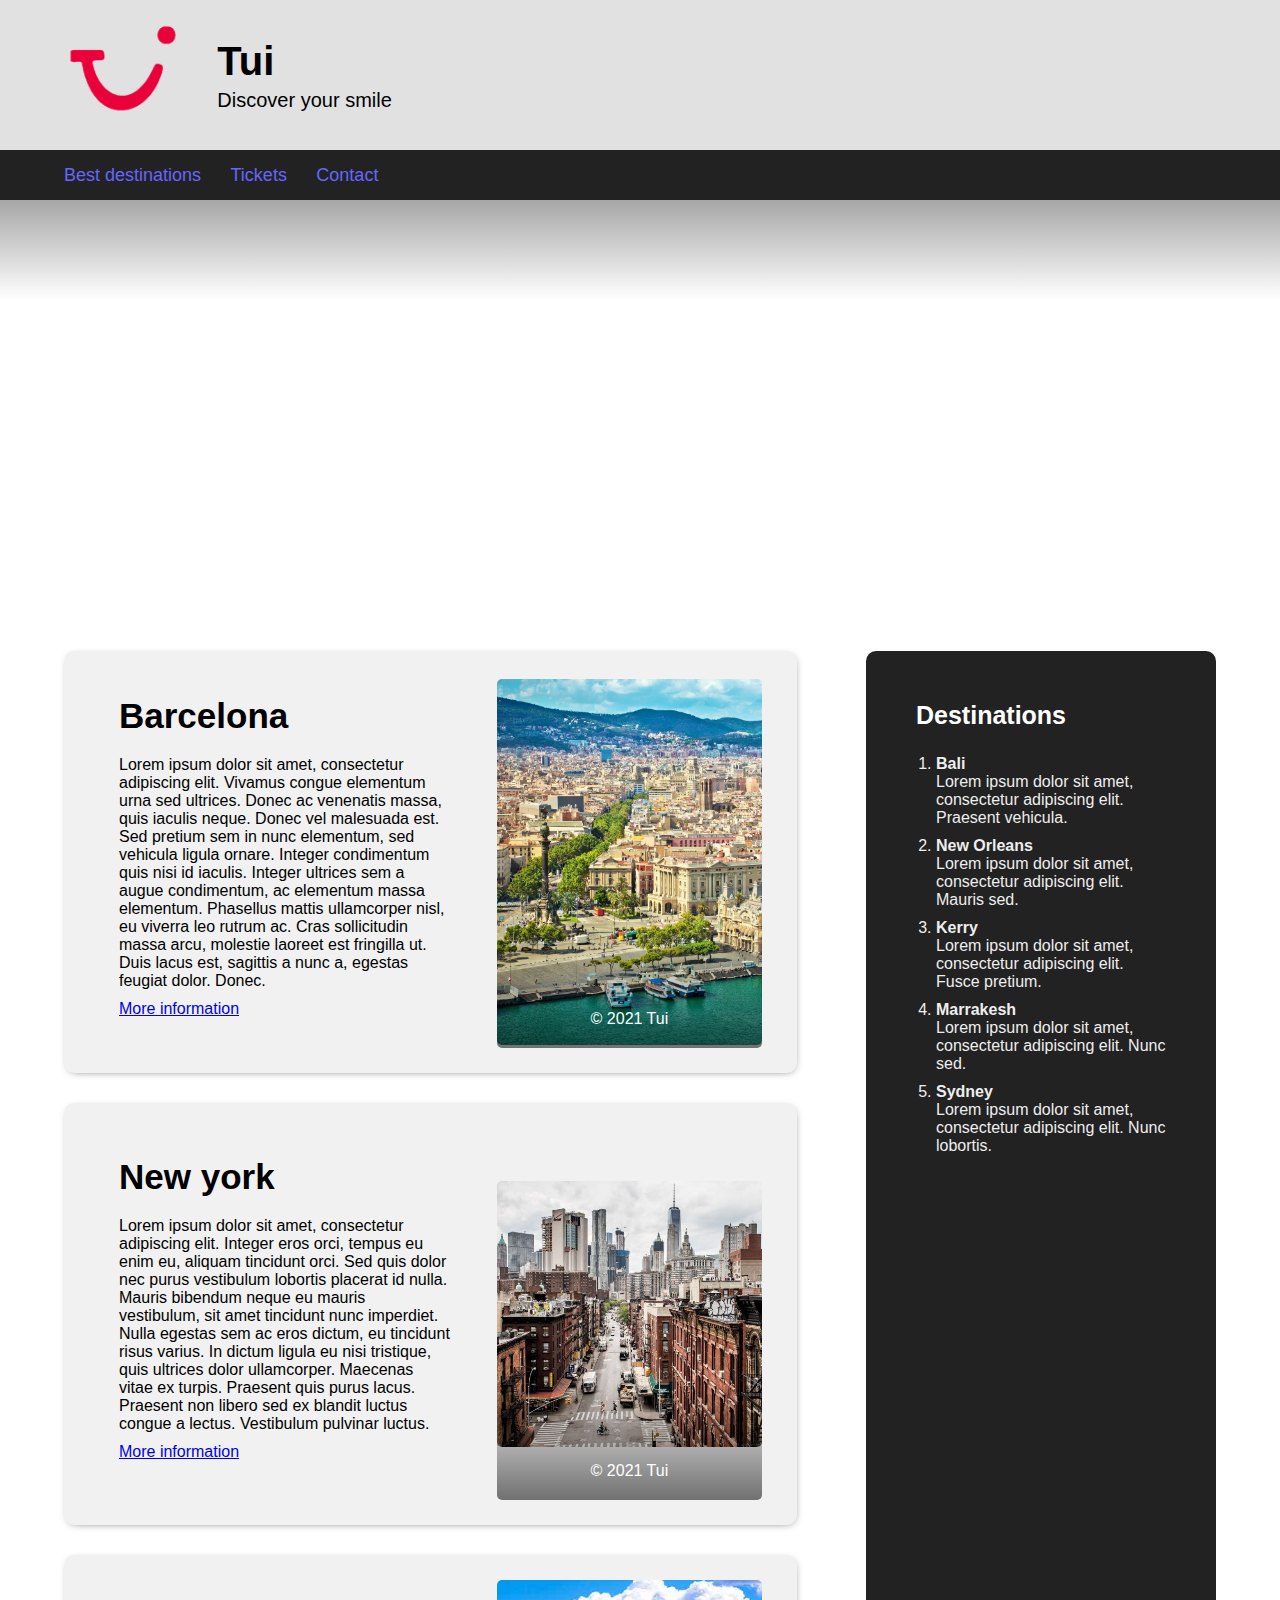
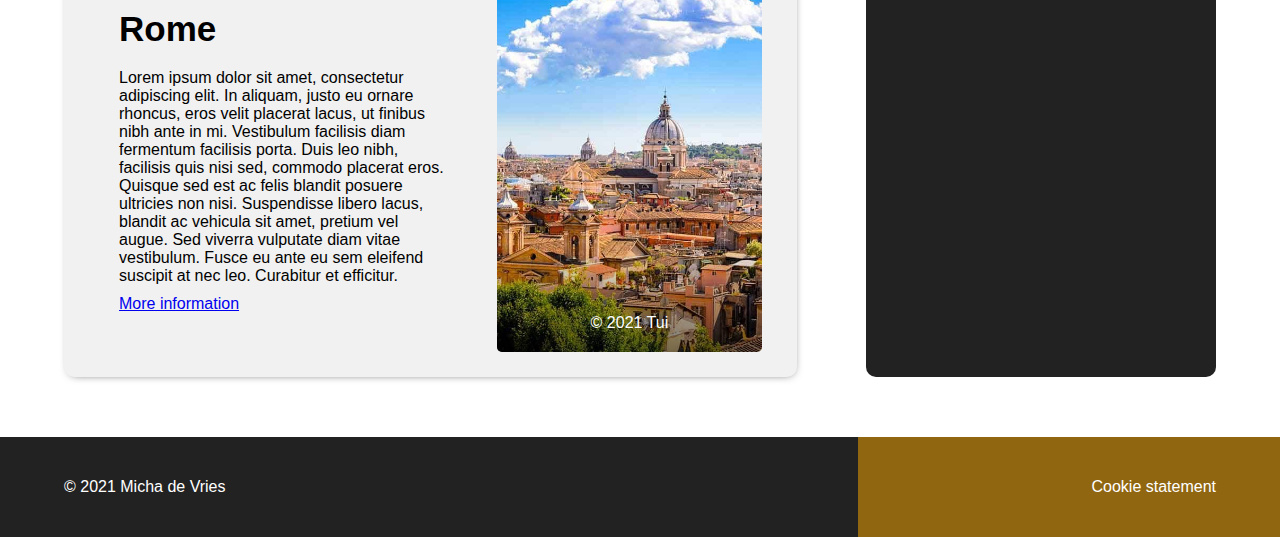
==== index.html @ e3f5d24a "index.html finished" ====
<!DOCTYPE html>
    <html lang="en">
    <head>
        <meta charset="UTF-8">
        <meta http-equiv="X-UA-Compatible" content="IE=edge">
        <meta name="viewport" content="width=device-width, initial-scale=1.0">
        <link rel="stylesheet" href="assets/style.css">
        <title>Tui - Discover your smile</title>
    </head>
    <body>
        <section class="navigation">
            <header>
                <a href="index.html">
                    <img src="assets/logo.png" alt="Tui logo">
                </a>
                <aside>
                    <h1>Tui</h1>
                    <h2>Discover your smile</h2>
                </aside>
            </header>

            <input type="checkbox" id="mobile-navigation-toggler">
            <label for="mobile-navigation-toggler">
                <span></span>
                <span></span>
                <span></span>
            </label>

            <nav>
                <ul>
                    <li><a href="bestdestinations.html">Best destinations</a></li>
                    <li><a href="tickets.html">Tickets</a></li>
                    <li><a href="contact.html">Contact</a></li>
                </ul>
            </nav>
        </section>

        <section class="home-content">
            <section class="promotional-movie">
                <video autoplay>
                    <source src="assets/promotional-movie.mp4" type="video/mp4">
                    <source src="assets/promotional-movie.ogg" type="video/ogg">
                    Your browser does not support playing videos.
                </video>
            </section>

            <section class="articles">
                <article>
                    <section class="article-content">
                        <header>
                            <h3>
                                Barcelona
                            </h3>
                        </header>
                        <p>
                            Lorem ipsum dolor sit amet, consectetur adipiscing elit. Vivamus congue elementum urna sed ultrices. Donec ac venenatis massa, quis iaculis neque. Donec vel malesuada est. Sed pretium sem in nunc elementum, sed vehicula ligula ornare. Integer condimentum quis nisi id iaculis. Integer ultrices sem a augue condimentum, ac elementum massa elementum. Phasellus mattis ullamcorper nisl, eu viverra leo rutrum ac. Cras sollicitudin massa arcu, molestie laoreet est fringilla ut. Duis lacus est, sagittis a nunc a, egestas feugiat dolor. Donec.
                        </p>
                        <footer>
                            <a href="#">More information</a>
                        </footer>
                    </section>
                    <section class="image-container">
                        <p class="image-copyright">
                            &copy; 2021 Tui
                        </p>
                        <a href="#">
                            <img src="assets/barcelona.jpeg" alt="">
                        </a>
                    </section>
                </article>
                <article>
                    <section class="article-content">
                        <header>
                            <h3>
                                New york
                            </h3>
                        </header>
                        <p>
                            Lorem ipsum dolor sit amet, consectetur adipiscing elit. Integer eros orci, tempus eu enim eu, aliquam tincidunt orci. Sed quis dolor nec purus vestibulum lobortis placerat id nulla. Mauris bibendum neque eu mauris vestibulum, sit amet tincidunt nunc imperdiet. Nulla egestas sem ac eros dictum, eu tincidunt risus varius. In dictum ligula eu nisi tristique, quis ultrices dolor ullamcorper. Maecenas vitae ex turpis. Praesent quis purus lacus. Praesent non libero sed ex blandit luctus congue a lectus. Vestibulum pulvinar luctus. 
                        </p>
                        <footer>
                            <a href="#">More information</a>
                        </footer>
                    </section>
                    <section class="image-container">
                        <p class="image-copyright">
                            &copy; 2021 Tui
                        </p>
                        <a href="#">
                            <img src="assets/new-york.jpg" alt="">
                        </a>
                    </section>
                </article>
                <article>
                    <section class="article-content">
                        <header>
                            <h3>
                                Rome
                            </h3>
                        </header>
                        <p>
                            Lorem ipsum dolor sit amet, consectetur adipiscing elit. In aliquam, justo eu ornare rhoncus, eros velit placerat lacus, ut finibus nibh ante in mi. Vestibulum facilisis diam fermentum facilisis porta. Duis leo nibh, facilisis quis nisi sed, commodo placerat eros. Quisque sed est ac felis blandit posuere ultricies non nisi. Suspendisse libero lacus, blandit ac vehicula sit amet, pretium vel augue. Sed viverra vulputate diam vitae vestibulum. Fusce eu ante eu sem eleifend suscipit at nec leo. Curabitur et efficitur.
                        </p>
                        <footer>
                            <a href="#">More information</a>
                        </footer>
                    </section>
                    <section class="image-container">
                        <p class="image-copyright">
                            &copy; 2021 Tui
                        </p>
                        <a href="#">
                            <img src="assets/rome.jpg" alt="">
                        </a>
                    </section>
                </article>
            </section>
    
            <section class="destinations">
                <h3>
                    Destinations
                </h3>
                <ol>
                    <li>
                        <b>Bali</b>
                        <p>
                            Lorem ipsum dolor sit amet, consectetur adipiscing elit. Praesent vehicula.
                        </p>
                    </li>
                    <li>
                        <b>New Orleans</b>
                        <p>
                            Lorem ipsum dolor sit amet, consectetur adipiscing elit. Mauris sed.
                        </p>
                    </li>
                    <li>
                        <b>Kerry</b>
                        <p>
                            Lorem ipsum dolor sit amet, consectetur adipiscing elit. Fusce pretium.
                        </p>
                    </li>
                    <li>
                        <b>Marrakesh</b>
                        <p>
                            Lorem ipsum dolor sit amet, consectetur adipiscing elit. Nunc sed.
                        </p>
                    </li>
                    <li>
                        <b>Sydney</b>
                        <p>
                            Lorem ipsum dolor sit amet, consectetur adipiscing elit. Nunc lobortis.
                        </p>
                    </li>
                </ol>
            </section>
        </section>

        <footer>
            <section class="copyright">
                <p>
                    &copy; 2021 Micha de Vries
                </p>
            </section>
            <section class="cookie-statement">
                <p>
                    Cookie statement
                </p>
            </section>
        </footer>
    </body>
</html>
---- assets/style.css ----
* {
    margin: 0px;
    padding: 0px;
    font-family: 'Trebuchet MS', sans-serif;
}

.navigation > header {
    height: 150px;
    width: 90%;
    padding: 0px 5%;
    background-color: #e1e1e1;
    display: flex;
    align-items: center;
    z-index: 200;
}

.navigation > header img {
    height: 100px;
    padding-bottom: 15px;
}

.navigation > header aside {
    margin-left: 35px;
}

.navigation > header h1 {
    font-size: 40px;
    padding-bottom: 5px;
}

.navigation > header h2 {
    font-weight: 400;
    font-size: 20px;
}

@media (max-width: 480px) {
    .navigation > header {
        height: 100px;
        width: 80%;
        padding: 0px 10%;
    }

    .navigation > header img {
        display: none;
    }

    .navigation > header aside {
        margin-left: 0px;
    }

    .navigation > header h1 {
        font-size: 30px;
    }

    .navigation > header h2 {
        font-size: 18px;
    }
}

nav {
    width: 90%;
    height: 50px;
    padding: 0px 5%;
    position: relative;
    background-color: #222;
    z-index: 100;
}

nav::after {
    content: ' ';
    position: absolute;
    bottom: -100px;
    left: 0;
    height: 100px;
    width: 100%;
    background: linear-gradient(180deg, rgb(34 34 34 / 40%), transparent);
}

nav ul {
    list-style-type: none;
}

nav ul li {
    display: inline;
    height: 50px;
    line-height: 50px;
    margin-right: 25px;
}

nav ul li a {
    color: #66F;
    text-decoration: none;
    font-size: 18px;
}

nav ul li a:hover {
    text-decoration: underline;
}

nav ul li a.active {
    font-weight: 900;
    color: #88F;
}

section.navigation > label,
section.navigation > input[type=checkbox] {
    display: none;
}

@media (max-width: 1179px) {
    nav {
        background-color: #e1e1e1;
        border-top: 1px solid white;
    }

    nav::after {
        display: none;
    }
}

@media (max-width: 480px) {
    nav {
        height: 0px;
        width: 80%;
        padding: 0 10%;
        border-top: 0px;
        overflow: hidden;
        transition: height .2s ease;
        position: absolute;
        top: 100px;
    }

    nav::after {
        display: none;
    }

    nav ul {
        min-height: 120px;
    }

    nav ul li {
        display: block;
        height: 40px;
        line-height: 30px;
    }

    section.navigation {
        display: flex;
        justify-content: space-between;
        background-color: #e1e1e1;
    }

    section.navigation > label {
        display: block;
        width: 50px;
        height: 35px;
        margin: 30px 35px;
    }

    section.navigation > label span {
        width: 30px;
        border: 1px solid black;
        display: block;
        margin: 7px 10px;
    }

    section.navigation > input#mobile-navigation-toggler:checked ~ nav {
        height: 130px;
    }
}

section.home-content {
    width: 100%;
    display: flex;
    flex-direction: row;
    flex-wrap: wrap;
}

section.promotional-movie {
    width: 100%;
    flex: 0 1 100%;
    height: calc(20vw + 15vh);
    position: relative;
    overflow: hidden;
    z-index: 0;
}

section.promotional-movie video {
    width: 100%;
    position: absolute;
    top: 0;
    bottom: 0;
    margin: auto;
    z-index: 10;
}

@media (max-width: 1179px) {
    section.promotional-movie {
        order: 2;
        height: calc(20vw + 9vh);
    }
}

@media (max-width: 480px) {
    section.promotional-movie {
        display: none;
    }
}

section.articles {
    flex: 0 1 calc(85% - 350px);
    margin: 60px 0px 60px 5%;
    display: flex;
    flex-direction: column;
}

section.articles article {
    width: calc(100% - 75px);
    min-height: calc(500px - 10vw);
    padding: 25px 35px;
    background-color: #f1f1f1;
    border-radius: 10px;
    position: relative;
    margin-bottom: 30px;
    overflow: hidden;

    display: flex;
    align-items: center;
    justify-content: space-between;

    -webkit-box-shadow: 1px 2px 10px -5px rgba(0,0,0,0.75);
    -moz-box-shadow: 1px 2px 10px -5px rgba(0,0,0,0.75);
    box-shadow: 1px 2px 10px -5px rgba(0,0,0,0.75);
}

section.articles article:last-child {
    margin-bottom: 0px;
} 

section.articles article .article-content {
    width: 50%;
    margin-bottom: 10px;
    margin-left: 20px;
}

section.articles article .article-content header,
section.articles article .article-content footer {
    width: 100%;
}

section.articles article h3 {
    font-size: 35px;
}

section.articles article p {
    margin-top: 20px;
    margin-bottom: 10px;
}

section.articles article a {
    font-size: 16px;
}

section.articles article .image-container {
    position: relative;
    overflow: hidden;
    width: 40%;
    height: calc(500px - 10vw);
    border-radius: 5px;

    display: flex;
    flex-direction: column;
    justify-content: flex-end;
    align-items: center;
}

section.articles article .image-container::after {
    width: 100%;
    height: 30%;
    position: absolute;
    left: 0;
    bottom: 0;
    background: linear-gradient(0deg, #0008, transparent);
    content: ' ';
    display: block;
}

section.articles article .image-container .image-copyright {
    z-index: 20;
    padding: 10px 0px;
    color: white;
}

section.articles article img {
    position: absolute;
    top: 0;
    right: 0;
    bottom: 0;
    left: 0;
    margin: auto;
    max-width: 100% !important;
    border-radius: 5px;
}

@media (max-width: 1179px) {
    section.articles {
        flex-direction: column-reverse;
        flex: 0 1 100%;
        order: 3;
        margin: 60px 5%;
    }

    section.articles article {  
        min-height: calc(400px - 15vw);
        flex-direction: row-reverse;
    }

    section.articles article:first-child {
        margin-bottom: 0px;
    }

    section.articles article:last-child {
        margin-bottom: 30px;
    }

    section.articles article .article-content {
        margin-top: 0px;
        margin-bottom: 10px;
    }

    section.articles article h3 {
        font-size: 30px;
    }

    section.articles article p {
        font-size: calc(13px + .25vw);
        text-align: right;
    }

    section.articles article a {
        font-size: 13px;
    }

    section.articles article .article-content header,
    section.articles article .article-content footer {
        display: flex;
        justify-content: flex-end;
    }

    section.articles article .image-container {
        height: calc(400px - 15vw);
    }
}

@media (max-width: 480px) {
    section.articles {
        flex-direction: column-reverse;
        flex: 0 1 100%;
        order: 3;
        width: 100%;
        margin: 0px 0px;
    }

    section.articles article {
        width: 80%;
        padding: 25px 10%;
        flex-direction: column;
        align-items: flex-start;

        -webkit-box-shadow: none;
        -moz-box-shadow: none;
        box-shadow: none;
        border-radius: 0px;
    }

    section.articles article:nth-child(odd) {
        background-color: white;
    } 
    
    section.articles article .article-content {
        width: 100%;
        margin-top: 10px;
        margin-bottom: 40px;
        margin-left: 0px;
    }

    section.articles article:first-child {
        margin-bottom: 30px;
    }

    section.articles article:nth-child(2) {
        padding-bottom: 50px;
    }

    section.articles article:last-child {
        margin-bottom: 30px;
    }

    section.articles article h3 {
        font-size: 25px;
    }

    section.articles article p {
        text-align: left;
    }

    section.articles article .article-content header,
    section.articles article .article-content footer {
        display: flex;
        justify-content: flex-start;
    }

    section.articles article .image-container {
        position: relative;
        overflow: hidden;
        width: 90%;
        height: calc(10vh + 10vw);
        border-radius: 5px;
        margin: 0 auto;
    }

    section.articles article img {
        position: absolute;
        top: 0;
        right: 0;
        bottom: 0;
        left: 0;
        margin: auto;
        max-width: unset !important;
        width: 100%;
    }
}

section.destinations {
    flex: 0 1 250px;
    margin: 60px 5%;
    padding: 50px 50px;
    background-color: #222;
    border-radius: 10px;
}

section.destinations h3 {
    color: white;
    font-size: 25px;
}

section.destinations ol {
    margin-top: 25px;
    margin-left: 20px;
}

section.destinations ol li {
    color: #eee;
    margin-bottom: 10px;
}

section.destinations ol li b {
    margin-bottom: 5px;
}

@media (max-width: 1179px) {
    section.destinations {
        flex: 0 1 100%;
        order: 1;
        margin: 0px;
        border-radius: 0px;
        width: 90%;
        padding: 40px 5%;
    }
}

@media (max-width: 480px) {
    section.destinations {
        width: 80%;
        padding: 40px 10%;
    }
}

body > footer {
    width: 100%;
    height: 100px;
    background-color: #222;
    display: flex;
    justify-content: space-between;
    align-items: center;
}

body > footer p {
    color: white;
}

body > footer section.copyright {
    flex-basis: 58%;
    padding-left: 5%;
}

body > footer section.cookie-statement {
    flex-basis: 28%;
    padding-right: 5%;
    background-color: #FFAA007F;
    height: 100px;
    line-height: 100px;
}

body > footer section.cookie-statement p {
    text-align: right;
}

@media (max-width: 480px) {
    body > footer section.cookie-statement {
        line-height: 30px;
    }

    body > footer section.cookie-statement p {
        margin-top: 20px;
    }
}
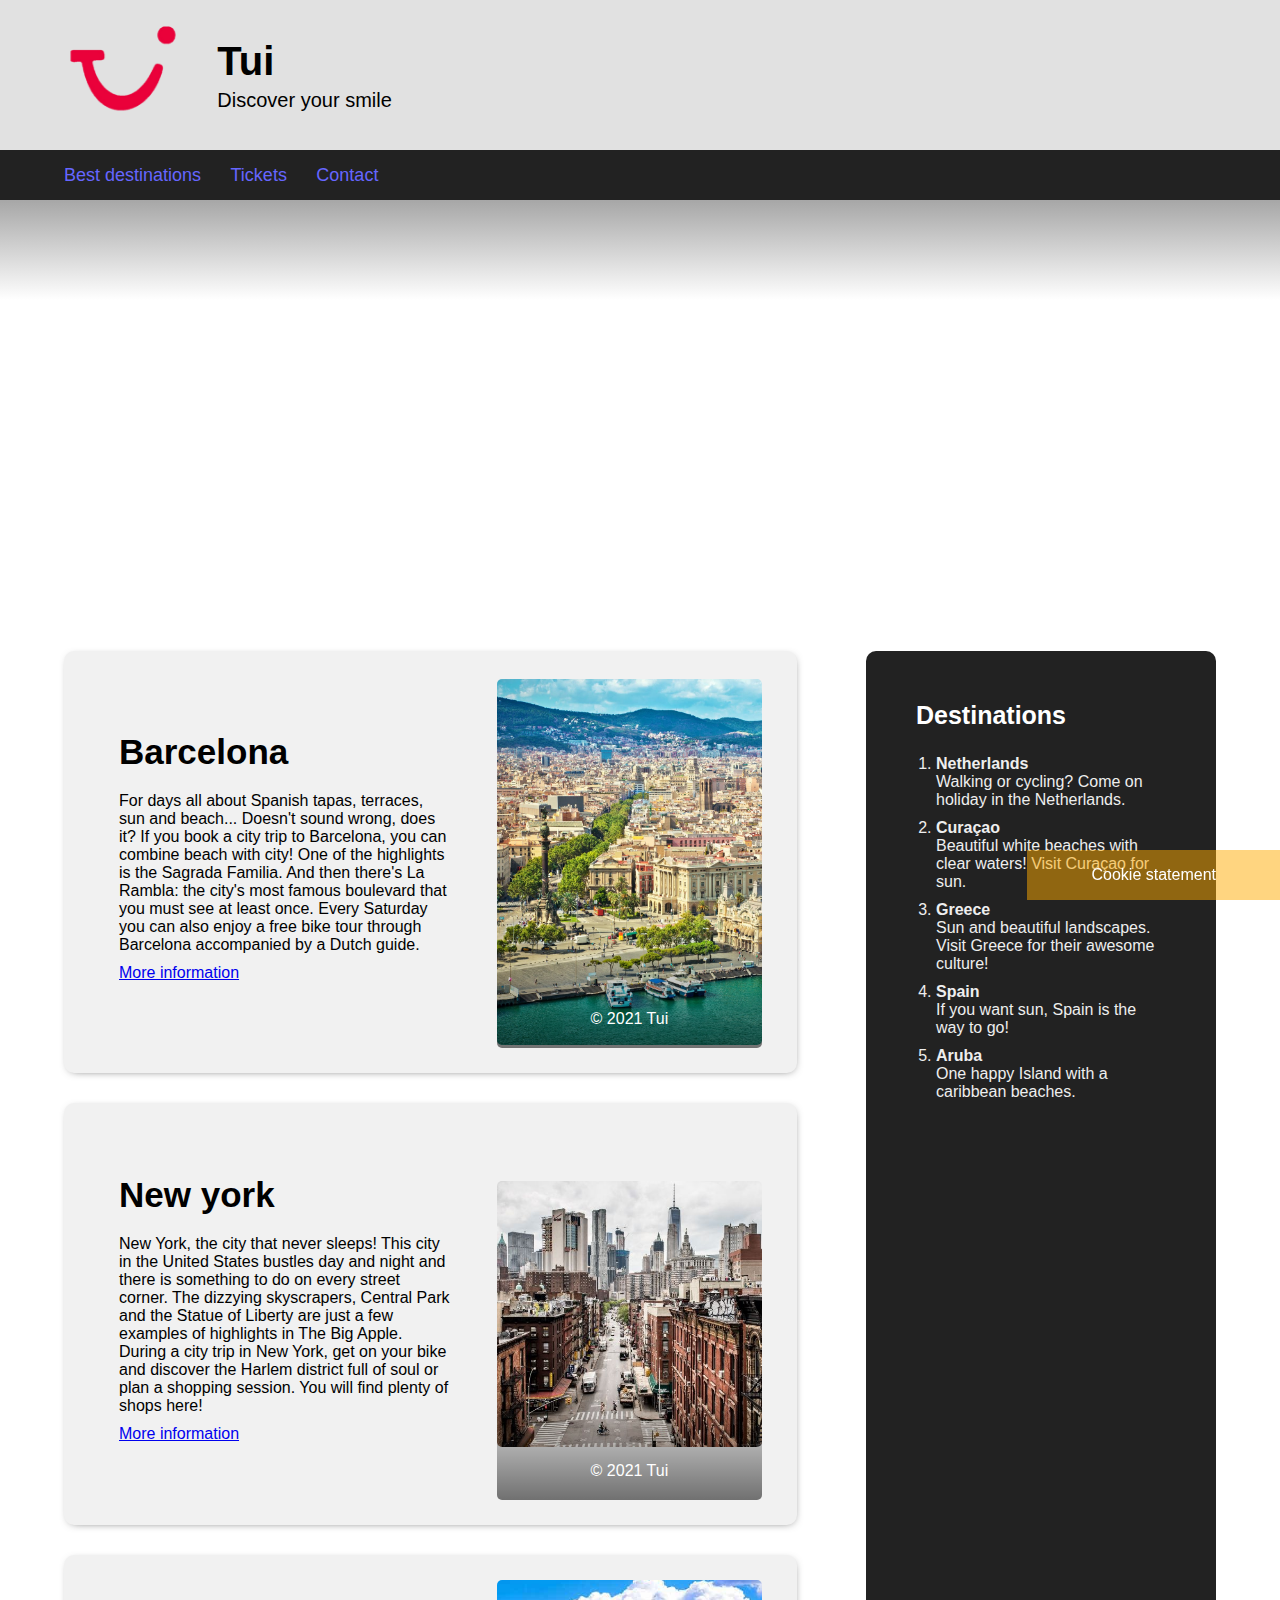
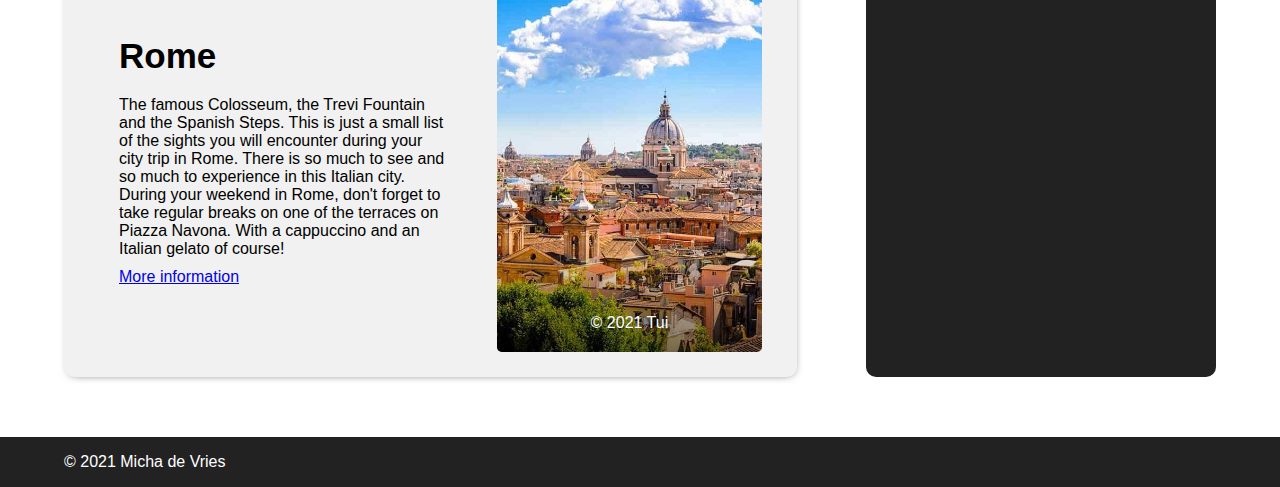
==== commit 66252a03: "test" ====
--- a/index.html
+++ b/index.html
@@ -26,7 +26,7 @@
                 <span></span>
             </label>
 
-            <nav>
+            <nav class="add-shadow">
                 <ul>
                     <li><a href="bestdestinations.html">Best destinations</a></li>
                     <li><a href="tickets.html">Tickets</a></li>
@@ -53,7 +53,7 @@
                             </h3>
                         </header>
                         <p>
-                            Lorem ipsum dolor sit amet, consectetur adipiscing elit. Vivamus congue elementum urna sed ultrices. Donec ac venenatis massa, quis iaculis neque. Donec vel malesuada est. Sed pretium sem in nunc elementum, sed vehicula ligula ornare. Integer condimentum quis nisi id iaculis. Integer ultrices sem a augue condimentum, ac elementum massa elementum. Phasellus mattis ullamcorper nisl, eu viverra leo rutrum ac. Cras sollicitudin massa arcu, molestie laoreet est fringilla ut. Duis lacus est, sagittis a nunc a, egestas feugiat dolor. Donec.
+                            For days all about Spanish tapas, terraces, sun and beach... Doesn't sound wrong, does it? If you book a city trip to Barcelona, you can combine beach with city! One of the highlights is the Sagrada Familia. And then there's La Rambla: the city's most famous boulevard that you must see at least once. Every Saturday you can also enjoy a free bike tour through Barcelona accompanied by a Dutch guide.
                         </p>
                         <footer>
                             <a href="#">More information</a>
@@ -76,7 +76,7 @@
                             </h3>
                         </header>
                         <p>
-                            Lorem ipsum dolor sit amet, consectetur adipiscing elit. Integer eros orci, tempus eu enim eu, aliquam tincidunt orci. Sed quis dolor nec purus vestibulum lobortis placerat id nulla. Mauris bibendum neque eu mauris vestibulum, sit amet tincidunt nunc imperdiet. Nulla egestas sem ac eros dictum, eu tincidunt risus varius. In dictum ligula eu nisi tristique, quis ultrices dolor ullamcorper. Maecenas vitae ex turpis. Praesent quis purus lacus. Praesent non libero sed ex blandit luctus congue a lectus. Vestibulum pulvinar luctus. 
+                            New York, the city that never sleeps! This city in the United States bustles day and night and there is something to do on every street corner. The dizzying skyscrapers, Central Park and the Statue of Liberty are just a few examples of highlights in The Big Apple. During a city trip in New York, get on your bike and discover the Harlem district full of soul or plan a shopping session. You will find plenty of shops here!
                         </p>
                         <footer>
                             <a href="#">More information</a>
@@ -99,7 +99,7 @@
                             </h3>
                         </header>
                         <p>
-                            Lorem ipsum dolor sit amet, consectetur adipiscing elit. In aliquam, justo eu ornare rhoncus, eros velit placerat lacus, ut finibus nibh ante in mi. Vestibulum facilisis diam fermentum facilisis porta. Duis leo nibh, facilisis quis nisi sed, commodo placerat eros. Quisque sed est ac felis blandit posuere ultricies non nisi. Suspendisse libero lacus, blandit ac vehicula sit amet, pretium vel augue. Sed viverra vulputate diam vitae vestibulum. Fusce eu ante eu sem eleifend suscipit at nec leo. Curabitur et efficitur.
+                            The famous Colosseum, the Trevi Fountain and the Spanish Steps. This is just a small list of the sights you will encounter during your city trip in Rome. There is so much to see and so much to experience in this Italian city. During your weekend in Rome, don't forget to take regular breaks on one of the terraces on Piazza Navona. With a cappuccino and an Italian gelato of course!
                         </p>
                         <footer>
                             <a href="#">More information</a>
@@ -122,33 +122,33 @@
                 </h3>
                 <ol>
                     <li>
-                        <b>Bali</b>
+                        <b>Netherlands</b>
                         <p>
-                            Lorem ipsum dolor sit amet, consectetur adipiscing elit. Praesent vehicula.
+                            Walking or cycling? Come on holiday in the Netherlands.
                         </p>
                     </li>
                     <li>
-                        <b>New Orleans</b>
+                        <b>Curaçao</b>
                         <p>
-                            Lorem ipsum dolor sit amet, consectetur adipiscing elit. Mauris sed.
+                            Beautiful white beaches with clear waters! Visit Curaçao for sun.
                         </p>
                     </li>
                     <li>
-                        <b>Kerry</b>
+                        <b>Greece</b>
                         <p>
-                            Lorem ipsum dolor sit amet, consectetur adipiscing elit. Fusce pretium.
+                            Sun and beautiful landscapes. Visit Greece for their awesome culture!
                         </p>
                     </li>
                     <li>
-                        <b>Marrakesh</b>
+                        <b>Spain</b>
                         <p>
-                            Lorem ipsum dolor sit amet, consectetur adipiscing elit. Nunc sed.
+                            If you want sun, Spain is the way to go!
                         </p>
                     </li>
                     <li>
-                        <b>Sydney</b>
+                        <b>Aruba</b>
                         <p>
-                            Lorem ipsum dolor sit amet, consectetur adipiscing elit. Nunc lobortis.
+                            One happy Island with a caribbean beaches.
                         </p>
                     </li>
                 </ol>
--- a/assets/style.css
+++ b/assets/style.css
@@ -1,517 +1,686 @@
-* {
-    margin: 0px;
-    padding: 0px;
-    font-family: 'Trebuchet MS', sans-serif;
-}
-
-.navigation > header {
-    height: 150px;
-    width: 90%;
-    padding: 0px 5%;
-    background-color: #e1e1e1;
-    display: flex;
-    align-items: center;
-    z-index: 200;
-}
-
-.navigation > header img {
-    height: 100px;
-    padding-bottom: 15px;
-}
-
-.navigation > header aside {
-    margin-left: 35px;
-}
-
-.navigation > header h1 {
-    font-size: 40px;
-    padding-bottom: 5px;
-}
-
-.navigation > header h2 {
-    font-weight: 400;
-    font-size: 20px;
-}
-
-@media (max-width: 480px) {
+/* RESET DEFAULT STYLES */
+
+    * {
+        margin: 0px;
+        padding: 0px;
+        font-family: 'Trebuchet MS', sans-serif;
+    }
+
+/* Default properties for the header */
+
     .navigation > header {
+        height: 150px;
+        width: 90%;
+        padding: 0px 5%;
+        background-color: #e1e1e1;
+        display: flex;
+        align-items: center;
+        z-index: 200;
+    }
+
+/* Make changes so it uses a grid layout. */
+
+    .navigation.grid-layout > header {
+        display: grid;
+        grid-template-columns: 118px auto;
+    }
+
+    .navigation > header img {
         height: 100px;
-        width: 80%;
-        padding: 0px 10%;
-    }
-
-    .navigation > header img {
+        padding-bottom: 15px;
+    }
+
+    .navigation > header aside {
+        margin-left: 35px;
+    }
+
+    .navigation > header a {
+        color: black;
+        text-decoration: none;
+    }
+
+    .navigation > header h1 {
+        font-size: 40px;
+        padding-bottom: 5px;
+    }
+
+    .navigation > header h2 {
+        font-weight: 400;
+        font-size: 20px;
+    }
+
+/* Header for Mobile view. */
+
+    @media (max-width: 480px) {
+        .navigation > header {
+            height: 100px;
+            width: 80%;
+            padding: 0px 10%;
+        }
+
+        .navigation > header img {
+            display: none;
+        }
+
+        .navigation > header aside {
+            margin-left: 0px;
+        }
+
+        .navigation > header h1 {
+            font-size: 30px;
+        }
+
+        .navigation > header h2 {
+            font-size: 18px;
+        }
+    }
+
+/* Navigation menu */
+
+    nav {
+        width: 90%;
+        height: 50px;
+        padding: 0px 5%;
+        position: relative;
+        background-color: #222;
+        z-index: 100;
+    }
+
+    nav.add-shadow::after {
+        content: ' ';
+        position: absolute;
+        bottom: -100px;
+        left: 0;
+        height: 100px;
+        width: 100%;
+        background: linear-gradient(180deg, rgb(34 34 34 / 40%), transparent);
+    }
+
+    nav ul {
+        list-style-type: none;
+    }
+
+    nav ul li {
+        display: inline;
+        height: 50px;
+        line-height: 50px;
+        margin-right: 25px;
+    }
+
+    nav ul li a {
+        color: #66F;
+        text-decoration: none;
+        font-size: 18px;
+    }
+
+    nav ul li a:hover {
+        text-decoration: underline;
+    }
+
+    nav ul li a.active {
+        font-weight: 900;
+        color: #88F;
+    }
+
+/* Hide the hamburger toggle for the desktop users by default. */
+
+    section.navigation > label,
+    section.navigation > input[type=checkbox] {
         display: none;
     }
 
-    .navigation > header aside {
-        margin-left: 0px;
-    }
-
-    .navigation > header h1 {
-        font-size: 30px;
-    }
-
-    .navigation > header h2 {
-        font-size: 18px;
-    }
-}
-
-nav {
-    width: 90%;
-    height: 50px;
-    padding: 0px 5%;
-    position: relative;
-    background-color: #222;
-    z-index: 100;
-}
-
-nav::after {
-    content: ' ';
-    position: absolute;
-    bottom: -100px;
-    left: 0;
-    height: 100px;
-    width: 100%;
-    background: linear-gradient(180deg, rgb(34 34 34 / 40%), transparent);
-}
-
-nav ul {
-    list-style-type: none;
-}
-
-nav ul li {
-    display: inline;
-    height: 50px;
-    line-height: 50px;
-    margin-right: 25px;
-}
-
-nav ul li a {
-    color: #66F;
-    text-decoration: none;
-    font-size: 18px;
-}
-
-nav ul li a:hover {
-    text-decoration: underline;
-}
-
-nav ul li a.active {
-    font-weight: 900;
-    color: #88F;
-}
-
-section.navigation > label,
-section.navigation > input[type=checkbox] {
-    display: none;
-}
-
-@media (max-width: 1179px) {
-    nav {
-        background-color: #e1e1e1;
-        border-top: 1px solid white;
-    }
-
-    nav::after {
-        display: none;
-    }
-}
-
-@media (max-width: 480px) {
-    nav {
-        height: 0px;
-        width: 80%;
-        padding: 0 10%;
-        border-top: 0px;
-        overflow: hidden;
-        transition: height .2s ease;
-        position: absolute;
-        top: 100px;
-    }
-
-    nav::after {
-        display: none;
-    }
-
-    nav ul {
-        min-height: 120px;
-    }
-
-    nav ul li {
-        display: block;
-        height: 40px;
-        line-height: 30px;
-    }
-
-    section.navigation {
+/* Navigation bar for Tablet view. */
+
+    @media (max-width: 1179px) {
+        nav {
+            background-color: #e1e1e1;
+            border-top: 1px solid white;
+        }
+
+        nav::after {
+            display: none;
+        }
+    }
+
+/* Navigation bar for Mobile view. */
+
+    @media (max-width: 480px) {
+        .navigation.grid-layout > header {
+            grid-template-areas: 'title title';
+        }
+
+        .navigation.grid-layout > header aside {
+            margin-top: 13px;
+        }
+
+        nav {
+            height: 0px;
+            width: 80%;
+            padding: 0 10%;
+            border-top: 0px;
+            overflow: hidden;
+            transition: height .2s ease;
+            position: absolute;
+            top: 100px;
+        }
+
+        nav::after {
+            display: none;
+        }
+
+        nav ul {
+            min-height: 120px;
+        }
+
+        nav ul li {
+            display: block;
+            height: 40px;
+            line-height: 30px;
+        }
+
+        section.navigation {
+            display: flex;
+            justify-content: space-between;
+            background-color: #e1e1e1;
+        }
+
+        section.navigation.grid-layout {
+            display: grid;
+            grid-template-columns: 80% 20%;
+        }
+
+        section.navigation > label {
+            display: block;
+            width: 50px;
+            height: 35px;
+            margin: 30px 35px;
+        }
+
+        section.navigation > label span {
+            width: 30px;
+            border: 1px solid black;
+            display: block;
+            margin: 7px 10px;
+        }
+
+        section.navigation > input#mobile-navigation-toggler:checked ~ nav {
+            height: 130px;
+        }
+    }
+
+/* Content for the homepage, uses a flexbox-layout. */
+
+    section.home-content {
+        width: 100%;
         display: flex;
-        justify-content: space-between;
-        background-color: #e1e1e1;
-    }
-
-    section.navigation > label {
-        display: block;
-        width: 50px;
-        height: 35px;
-        margin: 30px 35px;
-    }
-
-    section.navigation > label span {
-        width: 30px;
-        border: 1px solid black;
-        display: block;
-        margin: 7px 10px;
-    }
-
-    section.navigation > input#mobile-navigation-toggler:checked ~ nav {
-        height: 130px;
-    }
-}
-
-section.home-content {
-    width: 100%;
-    display: flex;
-    flex-direction: row;
-    flex-wrap: wrap;
-}
-
-section.promotional-movie {
-    width: 100%;
-    flex: 0 1 100%;
-    height: calc(20vw + 15vh);
-    position: relative;
-    overflow: hidden;
-    z-index: 0;
-}
-
-section.promotional-movie video {
-    width: 100%;
-    position: absolute;
-    top: 0;
-    bottom: 0;
-    margin: auto;
-    z-index: 10;
-}
-
-@media (max-width: 1179px) {
-    section.promotional-movie {
-        order: 2;
-        height: calc(20vw + 9vh);
-    }
-}
-
-@media (max-width: 480px) {
-    section.promotional-movie {
-        display: none;
-    }
-}
-
-section.articles {
-    flex: 0 1 calc(85% - 350px);
-    margin: 60px 0px 60px 5%;
-    display: flex;
-    flex-direction: column;
-}
-
-section.articles article {
-    width: calc(100% - 75px);
-    min-height: calc(500px - 10vw);
-    padding: 25px 35px;
-    background-color: #f1f1f1;
-    border-radius: 10px;
-    position: relative;
-    margin-bottom: 30px;
-    overflow: hidden;
-
-    display: flex;
-    align-items: center;
-    justify-content: space-between;
-
-    -webkit-box-shadow: 1px 2px 10px -5px rgba(0,0,0,0.75);
-    -moz-box-shadow: 1px 2px 10px -5px rgba(0,0,0,0.75);
-    box-shadow: 1px 2px 10px -5px rgba(0,0,0,0.75);
-}
-
-section.articles article:last-child {
-    margin-bottom: 0px;
-} 
-
-section.articles article .article-content {
-    width: 50%;
-    margin-bottom: 10px;
-    margin-left: 20px;
-}
-
-section.articles article .article-content header,
-section.articles article .article-content footer {
-    width: 100%;
-}
-
-section.articles article h3 {
-    font-size: 35px;
-}
-
-section.articles article p {
-    margin-top: 20px;
-    margin-bottom: 10px;
-}
-
-section.articles article a {
-    font-size: 16px;
-}
-
-section.articles article .image-container {
-    position: relative;
-    overflow: hidden;
-    width: 40%;
-    height: calc(500px - 10vw);
-    border-radius: 5px;
-
-    display: flex;
-    flex-direction: column;
-    justify-content: flex-end;
-    align-items: center;
-}
-
-section.articles article .image-container::after {
-    width: 100%;
-    height: 30%;
-    position: absolute;
-    left: 0;
-    bottom: 0;
-    background: linear-gradient(0deg, #0008, transparent);
-    content: ' ';
-    display: block;
-}
-
-section.articles article .image-container .image-copyright {
-    z-index: 20;
-    padding: 10px 0px;
-    color: white;
-}
-
-section.articles article img {
-    position: absolute;
-    top: 0;
-    right: 0;
-    bottom: 0;
-    left: 0;
-    margin: auto;
-    max-width: 100% !important;
-    border-radius: 5px;
-}
-
-@media (max-width: 1179px) {
-    section.articles {
-        flex-direction: column-reverse;
+        flex-direction: row;
+        flex-wrap: wrap;
+    }
+
+    section.home-content section.promotional-movie {
+        width: 100%;
         flex: 0 1 100%;
-        order: 3;
-        margin: 60px 5%;
-    }
-
-    section.articles article {  
-        min-height: calc(400px - 15vw);
-        flex-direction: row-reverse;
-    }
-
-    section.articles article:first-child {
-        margin-bottom: 0px;
-    }
-
-    section.articles article:last-child {
-        margin-bottom: 30px;
-    }
-
-    section.articles article .article-content {
-        margin-top: 0px;
-        margin-bottom: 10px;
-    }
-
-    section.articles article h3 {
-        font-size: 30px;
-    }
-
-    section.articles article p {
-        font-size: calc(13px + .25vw);
-        text-align: right;
-    }
-
-    section.articles article a {
-        font-size: 13px;
-    }
-
-    section.articles article .article-content header,
-    section.articles article .article-content footer {
-        display: flex;
-        justify-content: flex-end;
-    }
-
-    section.articles article .image-container {
-        height: calc(400px - 15vw);
-    }
-}
-
-@media (max-width: 480px) {
-    section.articles {
-        flex-direction: column-reverse;
-        flex: 0 1 100%;
-        order: 3;
-        width: 100%;
-        margin: 0px 0px;
-    }
-
-    section.articles article {
-        width: 80%;
-        padding: 25px 10%;
-        flex-direction: column;
-        align-items: flex-start;
-
-        -webkit-box-shadow: none;
-        -moz-box-shadow: none;
-        box-shadow: none;
-        border-radius: 0px;
-    }
-
-    section.articles article:nth-child(odd) {
-        background-color: white;
-    } 
-    
-    section.articles article .article-content {
-        width: 100%;
-        margin-top: 10px;
-        margin-bottom: 40px;
-        margin-left: 0px;
-    }
-
-    section.articles article:first-child {
-        margin-bottom: 30px;
-    }
-
-    section.articles article:nth-child(2) {
-        padding-bottom: 50px;
-    }
-
-    section.articles article:last-child {
-        margin-bottom: 30px;
-    }
-
-    section.articles article h3 {
-        font-size: 25px;
-    }
-
-    section.articles article p {
-        text-align: left;
-    }
-
-    section.articles article .article-content header,
-    section.articles article .article-content footer {
-        display: flex;
-        justify-content: flex-start;
-    }
-
-    section.articles article .image-container {
+        height: calc(20vw + 15vh);
         position: relative;
         overflow: hidden;
-        width: 90%;
-        height: calc(10vh + 10vw);
+        z-index: 0;
+    }
+
+    section.home-content section.promotional-movie video {
+        width: 100%;
+        position: absolute;
+        top: 0;
+        bottom: 0;
+        margin: auto;
+        z-index: 10;
+    }
+
+/* Tablet and mobile layout for the promotional movie. */
+
+    @media (max-width: 1179px) {
+        section.home-content section.promotional-movie {
+            order: 2;
+            height: calc(20vw + 9vh);
+        }
+    }
+
+    @media (max-width: 480px) {
+        section.home-content section.promotional-movie {
+            display: none;
+        }
+    }
+
+    section.home-content section.articles {
+        flex: 0 1 calc(85% - 350px);
+        margin: 60px 0px 60px 5%;
+        display: flex;
+        flex-direction: column;
+    }
+
+    section.home-content section.articles article {
+        width: calc(100% - 75px);
+        min-height: calc(500px - 10vw);
+        padding: 25px 35px;
+        background-color: #f1f1f1;
+        border-radius: 10px;
+        position: relative;
+        margin-bottom: 30px;
+        overflow: hidden;
+
+        display: flex;
+        align-items: center;
+        justify-content: space-between;
+
+        -webkit-box-shadow: 1px 2px 10px -5px rgba(0,0,0,0.75);
+        -moz-box-shadow: 1px 2px 10px -5px rgba(0,0,0,0.75);
+        box-shadow: 1px 2px 10px -5px rgba(0,0,0,0.75);
+    }
+
+    section.home-content section.articles article:last-child {
+        margin-bottom: 0px;
+    } 
+
+    section.home-content section.articles article .article-content {
+        width: 50%;
+        margin-bottom: 10px;
+        margin-left: 20px;
+    }
+
+    section.home-content section.articles article .article-content header,
+    section.home-content section.articles article .article-content footer {
+        width: 100%;
+    }
+
+    section.home-content section.articles article h3 {
+        font-size: 35px;
+    }
+
+    section.home-content section.articles article p {
+        margin-top: 20px;
+        margin-bottom: 10px;
+    }
+
+    section.home-content section.articles article a {
+        font-size: 16px;
+    }
+
+    section.home-content section.articles article .image-container {
+        position: relative;
+        overflow: hidden;
+        width: 40%;
+        height: calc(500px - 10vw);
         border-radius: 5px;
-        margin: 0 auto;
-    }
-
-    section.articles article img {
+
+        display: flex;
+        flex-direction: column;
+        justify-content: flex-end;
+        align-items: center;
+    }
+
+    section.home-content section.articles article .image-container::after {
+        width: 100%;
+        height: 30%;
+        position: absolute;
+        left: 0;
+        bottom: 0;
+        background: linear-gradient(0deg, #0008, transparent);
+        content: ' ';
+        display: block;
+    }
+
+    section.home-content section.articles article .image-container .image-copyright {
+        z-index: 20;
+        padding: 10px 0px;
+        color: white;
+    }
+
+    section.home-content section.articles article img {
         position: absolute;
         top: 0;
         right: 0;
         bottom: 0;
         left: 0;
         margin: auto;
-        max-width: unset !important;
+        max-width: 100% !important;
+        border-radius: 5px;
+    }
+
+/* Tablet and mobile layout for the articles. */
+
+    @media (max-width: 1179px) {
+        section.home-content section.articles {
+            flex-direction: column-reverse;
+            flex: 0 1 100%;
+            order: 3;
+            margin: 60px 5%;
+        }
+
+        section.home-content section.articles article {  
+            min-height: calc(400px - 15vw);
+            flex-direction: row-reverse;
+        }
+
+        section.home-content section.articles article:first-child {
+            margin-bottom: 0px;
+        }
+
+        section.home-content section.articles article:last-child {
+            margin-bottom: 30px;
+        }
+
+        section.home-content section.articles article .article-content {
+            margin-top: 0px;
+            margin-bottom: 10px;
+        }
+
+        section.home-content section.articles article h3 {
+            font-size: 30px;
+        }
+
+        section.home-content section.articles article p {
+            font-size: calc(13px + .25vw);
+            text-align: right;
+        }
+
+        section.home-content section.articles article a {
+            font-size: 13px;
+        }
+
+        section.home-content section.articles article .article-content header,
+        section.home-content section.articles article .article-content footer {
+            display: flex;
+            justify-content: flex-end;
+        }
+
+        section.home-content section.articles article .image-container {
+            height: calc(400px - 15vw);
+        }
+    }
+
+    @media (max-width: 480px) {
+        section.home-content section.articles {
+            flex-direction: column-reverse;
+            flex: 0 1 100%;
+            order: 3;
+            width: 100%;
+            margin: 0px 0px;
+        }
+
+        section.home-content section.articles article {
+            width: 80%;
+            padding: 25px 10%;
+            flex-direction: column;
+            align-items: flex-start;
+
+            -webkit-box-shadow: none;
+            -moz-box-shadow: none;
+            box-shadow: none;
+            border-radius: 0px;
+        }
+
+        section.home-content section.articles article:nth-child(odd) {
+            background-color: white;
+        } 
+        
+        section.home-content section.articles article .article-content {
+            width: 100%;
+            margin-top: 10px;
+            margin-bottom: 40px;
+            margin-left: 0px;
+        }
+
+        section.home-content section.articles article:first-child {
+            margin-bottom: 30px;
+        }
+
+        section.home-content section.articles article:nth-child(2) {
+            padding-bottom: 50px;
+        }
+
+        section.home-content section.articles article:last-child {
+            margin-bottom: 30px;
+        }
+
+        section.home-content section.articles article h3 {
+            font-size: 25px;
+        }
+
+        section.home-content section.articles article p {
+            text-align: left;
+        }
+
+        section.home-content section.articles article .article-content header,
+        section.home-content section.articles article .article-content footer {
+            display: flex;
+            justify-content: flex-start;
+        }
+
+        section.home-content section.articles article .image-container {
+            position: relative;
+            overflow: hidden;
+            width: 90%;
+            height: calc(10vh + 10vw);
+            border-radius: 5px;
+            margin: 0 auto;
+        }
+
+        section.home-content section.articles article img {
+            position: absolute;
+            top: 0;
+            right: 0;
+            bottom: 0;
+            left: 0;
+            margin: auto;
+            max-width: unset !important;
+            width: 100%;
+        }
+    }
+
+    section.home-content section.destinations {
+        flex: 0 1 250px;
+        margin: 60px 5%;
+        padding: 50px 50px;
+        background-color: #222;
+        border-radius: 10px;
+    }
+
+    section.home-content section.destinations h3 {
+        color: white;
+        font-size: 25px;
+    }
+
+    section.home-content section.destinations ol {
+        margin-top: 25px;
+        margin-left: 20px;
+    }
+
+    section.home-content section.destinations ol li {
+        color: #eee;
+        margin-bottom: 10px;
+    }
+
+    section.home-content section.destinations ol li b {
+        margin-bottom: 5px;
+    }
+
+/* Tablet and mobile layout for the destinations list. */
+
+    @media (max-width: 1179px) {
+        section.home-content section.destinations {
+            flex: 0 1 100%;
+            order: 1;
+            margin: 0px;
+            border-radius: 0px;
+            width: 90%;
+            padding: 40px 5%;
+        }
+    }
+
+    @media (max-width: 480px) {
+        section.home-content section.destinations {
+            width: 80%;
+            padding: 40px 10%;
+        }
+    }
+
+/* Best destinations page */
+
+    section.best-destinations {
+        padding: 30px 20px;
+        display: grid;
+        grid-gap: 0px;
+        grid-template-areas: 
+            'article-two     article-one    article-three'
+            'article-two     article-one    article-three'
+            'article-five    article-one    article-three'
+            'article-five    article-one    article-four'
+            'article-five    article-one    article-four'
+            'article-five    article-one    article-four'
+            'article-five    article-six    article-six'
+            'product-one     product-two    product-three'
+            'product-one     product-two    product-three';
+        
+        /* grid-template-rows: 100px 100px 100px 100px 100px 100px 100px 100px 100px; */
+        grid-template-columns: calc(100% / 9 * 4) calc(100% / 9 * 3) calc(100% / 9 * 2);
+    }
+
+    section.best-destinations article {
+        padding: 20px;
+        margin: 20px;
+        background-color: #e1e1e1;
+    }
+
+    section.best-destinations article h3 {
+        margin-bottom: 5px;
+        font-size: 22px;
+    }
+
+    section.best-destinations article.article-one {
+        grid-area: article-one;
+    }
+
+    section.best-destinations article.article-two {
+        grid-area: article-two;
+    }
+
+    section.best-destinations article.article-three {
+        grid-area: article-three;
+    }
+
+    section.best-destinations article.article-four {
+        grid-area: article-four;
+    }
+
+    section.best-destinations article.article-five {
+        grid-area: article-five;
+    }
+
+    section.best-destinations article.article-six {
+        grid-area: article-six;
+    }
+
+    section.best-destinations section.product {
+        margin: 20px;
+        padding: 20px;
+        background-color: #e1e1e1;
+    }
+
+    section.best-destinations section.product img {
+        max-width: 100%;
+        max-height: 100%;
+        margin: auto;
+    }
+
+    section.best-destinations section.product-one {
+        grid-area: product-one;
+    }
+
+    section.best-destinations section.product-two {
+        grid-area: product-two;
+    }
+
+    section.best-destinations section.product-three {
+        grid-area: product-three;
+    }
+
+    @media (max-width: 1179px) {
+        section.best-destinations {
+            grid-template-areas: 
+                'article-one    article-two'
+                'article-one    article-two'
+                'article-three  article-two'
+                'article-three  article-five'
+                'article-three  article-five'
+                'article-three  article-five'
+                'article-six    article-six'
+                'article-six    article-six'
+                'product-one    product-two'
+                'product-one    product-two';
+            
+            grid-template-columns: 50% 50%;
+            grid-template-rows: repeat(10, calc(500px - 33vw));
+        }
+    
+        section.best-destinations article.article-four,
+        section.best-destinations section.product-three {
+            display: none;
+        }
+    }
+
+    @media (max-width: 480px) {
+        section.best-destinations {
+            grid-template-areas: 
+                'article-five'
+                'article-five'
+                'article-five'
+                'article-three'
+                'article-three'
+                'article-three'
+                'article-two'
+                'article-two'
+                'article-two'
+                'article-one'
+                'article-one'
+                'article-one'
+                'product-one'
+                'product-two'
+                'product-three';
+            
+            /* grid-template-rows: 100px 100px 100px 100px 100px 100px 100px 100px 100px; */
+            grid-template-columns: 100%;
+        }
+    }
+
+/* Default properties for the footer. */
+
+    body > footer {
         width: 100%;
-    }
-}
-
-section.destinations {
-    flex: 0 1 250px;
-    margin: 60px 5%;
-    padding: 50px 50px;
-    background-color: #222;
-    border-radius: 10px;
-}
-
-section.destinations h3 {
-    color: white;
-    font-size: 25px;
-}
-
-section.destinations ol {
-    margin-top: 25px;
-    margin-left: 20px;
-}
-
-section.destinations ol li {
-    color: #eee;
-    margin-bottom: 10px;
-}
-
-section.destinations ol li b {
-    margin-bottom: 5px;
-}
-
-@media (max-width: 1179px) {
-    section.destinations {
-        flex: 0 1 100%;
-        order: 1;
-        margin: 0px;
-        border-radius: 0px;
-        width: 90%;
-        padding: 40px 5%;
-    }
-}
-
-@media (max-width: 480px) {
-    section.destinations {
-        width: 80%;
-        padding: 40px 10%;
-    }
-}
-
-body > footer {
-    width: 100%;
-    height: 100px;
-    background-color: #222;
-    display: flex;
-    justify-content: space-between;
-    align-items: center;
-}
-
-body > footer p {
-    color: white;
-}
-
-body > footer section.copyright {
-    flex-basis: 58%;
-    padding-left: 5%;
-}
-
-body > footer section.cookie-statement {
-    flex-basis: 28%;
-    padding-right: 5%;
-    background-color: #FFAA007F;
-    height: 100px;
-    line-height: 100px;
-}
-
-body > footer section.cookie-statement p {
-    text-align: right;
-}
-
-@media (max-width: 480px) {
+        height: 50px;
+        background-color: #222;
+        display: flex;
+        justify-content: space-between;
+        align-items: center;
+    }
+
+    body > footer p {
+        color: white;
+    }
+
+    body > footer section.copyright {
+        flex-basis: 58%;
+        padding-left: 5%;
+    }
+
     body > footer section.cookie-statement {
-        line-height: 30px;
+        position: fixed;
+        bottom: 0;
+        right: 0;
+        padding: 0px 5%;
+        background-color: #FFAA007F;
+        height: 50px;
+        line-height: 50px;
     }
 
     body > footer section.cookie-statement p {
-        margin-top: 20px;
-    }
-}+        text-align: right;
+    }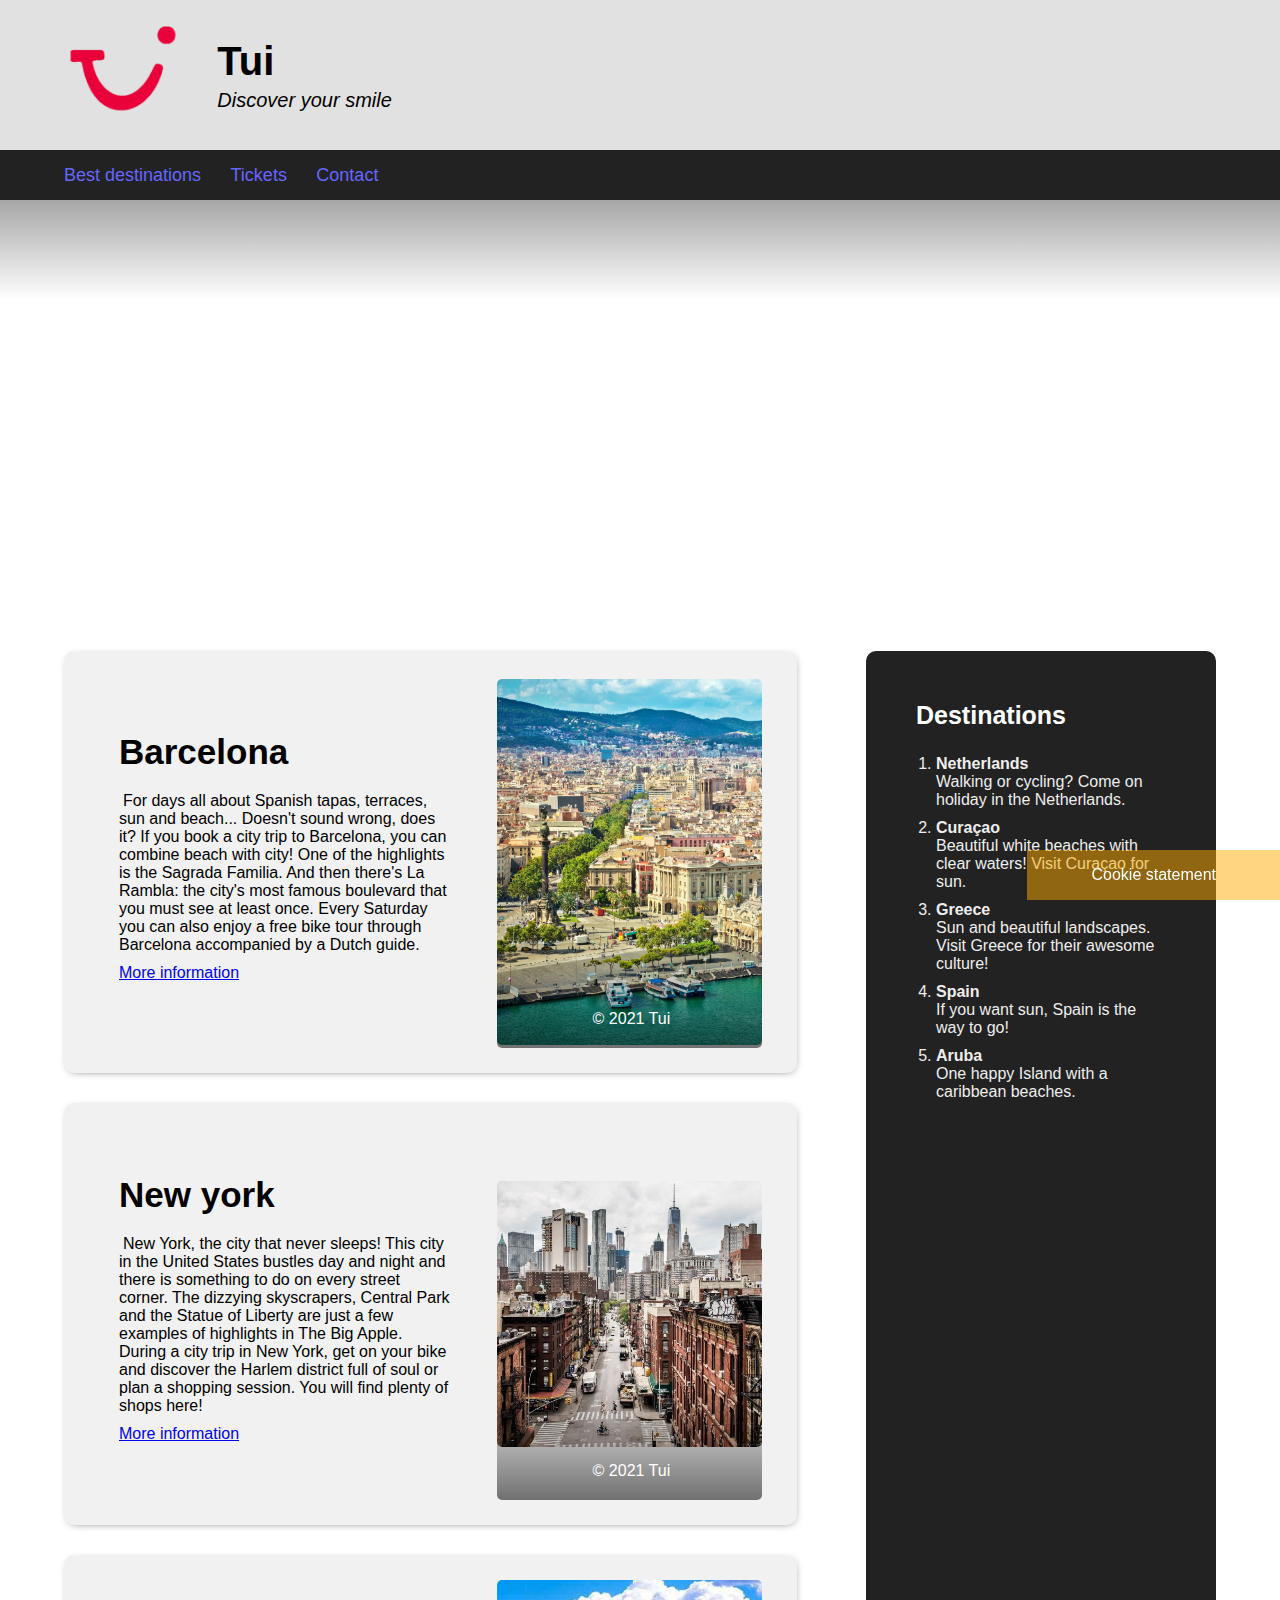
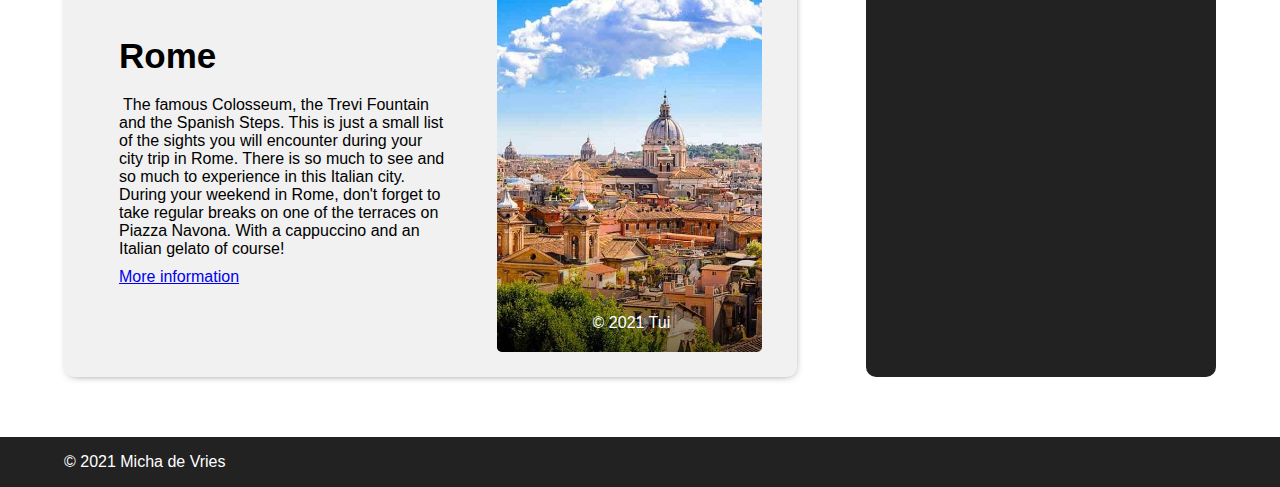
==== commit c5360a60: "Made changes so they match the guidelines." ====
--- a/index.html
+++ b/index.html
@@ -4,6 +4,7 @@
         <meta charset="UTF-8">
         <meta http-equiv="X-UA-Compatible" content="IE=edge">
         <meta name="viewport" content="width=device-width, initial-scale=1.0">
+        <meta name="author" content="Micha de Vries">
         <link rel="stylesheet" href="assets/style.css">
         <title>Tui - Discover your smile</title>
     </head>
@@ -15,7 +16,7 @@
                 </a>
                 <aside>
                     <h1>Tui</h1>
-                    <h2>Discover your smile</h2>
+                    <h2><em>Discover your smile</em></h2>
                 </aside>
             </header>
 
@@ -56,14 +57,14 @@
                             For days all about Spanish tapas, terraces, sun and beach... Doesn't sound wrong, does it? If you book a city trip to Barcelona, you can combine beach with city! One of the highlights is the Sagrada Familia. And then there's La Rambla: the city's most famous boulevard that you must see at least once. Every Saturday you can also enjoy a free bike tour through Barcelona accompanied by a Dutch guide.
                         </p>
                         <footer>
-                            <a href="#">More information</a>
+                            <a href="https://www.tui.nl/reizen/spanje/catalonie/costa-barcelona/costa-brava/barcelona/">More information</a>
                         </footer>
                     </section>
                     <section class="image-container">
                         <p class="image-copyright">
                             &copy; 2021 Tui
                         </p>
-                        <a href="#">
+                        <a href="https://www.tui.nl/reizen/spanje/catalonie/costa-barcelona/costa-brava/barcelona/">
                             <img src="assets/barcelona.jpeg" alt="">
                         </a>
                     </section>
@@ -79,14 +80,14 @@
                             New York, the city that never sleeps! This city in the United States bustles day and night and there is something to do on every street corner. The dizzying skyscrapers, Central Park and the Statue of Liberty are just a few examples of highlights in The Big Apple. During a city trip in New York, get on your bike and discover the Harlem district full of soul or plan a shopping session. You will find plenty of shops here!
                         </p>
                         <footer>
-                            <a href="#">More information</a>
+                            <a href="https://www.tui.nl/reizen/verenigde-staten/new-york/new-york/">More information</a>
                         </footer>
                     </section>
                     <section class="image-container">
                         <p class="image-copyright">
                             &copy; 2021 Tui
                         </p>
-                        <a href="#">
+                        <a href="https://www.tui.nl/reizen/verenigde-staten/new-york/new-york/">
                             <img src="assets/new-york.jpg" alt="">
                         </a>
                     </section>
@@ -102,14 +103,14 @@
                             The famous Colosseum, the Trevi Fountain and the Spanish Steps. This is just a small list of the sights you will encounter during your city trip in Rome. There is so much to see and so much to experience in this Italian city. During your weekend in Rome, don't forget to take regular breaks on one of the terraces on Piazza Navona. With a cappuccino and an Italian gelato of course!
                         </p>
                         <footer>
-                            <a href="#">More information</a>
+                            <a href="https://www.tui.nl/reizen/italie/lazio/rome/">More information</a>
                         </footer>
                     </section>
                     <section class="image-container">
                         <p class="image-copyright">
                             &copy; 2021 Tui
                         </p>
-                        <a href="#">
+                        <a href="https://www.tui.nl/reizen/italie/lazio/rome/">
                             <img src="assets/rome.jpg" alt="">
                         </a>
                     </section>
--- a/assets/style.css
+++ b/assets/style.css
@@ -4,6 +4,14 @@
         margin: 0px;
         padding: 0px;
         font-family: 'Trebuchet MS', sans-serif;
+    }
+
+    a:hover {
+        color: rgb(163, 163, 255);
+    }
+
+    a:active {
+        background-color: white;
     }
 
 /* Default properties for the header */
@@ -72,6 +80,8 @@
 
         .navigation > header h2 {
             font-size: 18px;
+            letter-spacing: 1px;
+            word-spacing: 2px;
         }
     }
 
@@ -198,7 +208,9 @@
 
         section.navigation > label span {
             width: 30px;
-            border: 1px solid black;
+            border-width: 1px;
+            border-style: solid;
+            border-color: black;
             display: block;
             margin: 7px 10px;
         }
@@ -298,6 +310,7 @@
     section.home-content section.articles article p {
         margin-top: 20px;
         margin-bottom: 10px;
+        text-indent: 4px;
     }
 
     section.home-content section.articles article a {
@@ -341,7 +354,7 @@
         bottom: 0;
         left: 0;
         margin: auto;
-        max-width: 100% !important;
+        max-width: 100%;
         border-radius: 5px;
     }
 
@@ -471,7 +484,7 @@
             bottom: 0;
             left: 0;
             margin: auto;
-            max-width: unset !important;
+            max-width: unset;
             width: 100%;
         }
     }
@@ -651,6 +664,272 @@
         }
     }
 
+/* Tickets page */
+    section.ticket-page {
+        width: 90%;
+        padding: 50px 5%;
+        display: flex;
+        flex-direction: row;
+        flex-wrap: wrap;
+    }
+
+    section.ticket-page article {
+        flex: 0 1 100%;
+        margin-bottom: 40px;
+        padding: 35px;
+        background-color: #e1e1e1;
+        border-radius: 10px;
+    }
+
+    section.ticket-page article h3 {
+        font-size: 30px;
+        margin-bottom: 10px;
+    }
+
+    section.ticket-page section.table-container {
+        flex: 0 1 calc(95% - 350px);
+        margin-right: 5%;
+        position: relative;
+        overflow-x: scroll;
+        border-radius: 10px;
+    }
+
+    section.ticket-page section.table-container table {
+        min-width: 100%;
+        border-collapse: collapse;
+    }
+    
+    section.ticket-page section.table-container table thead,
+    section.ticket-page section.table-container table tfoot {
+        background-color: black;
+    }
+
+    section.ticket-page section.table-container table thead tr th,
+    section.ticket-page section.table-container table tfoot tr td {
+        color: white;
+        padding: 12px 16px;
+        text-align: left;
+        min-width: 130px;
+    }
+
+    section.ticket-page section.table-container table tbody tr td {
+        padding: 12px 16px;
+        border-left: 1px solid black;
+        min-width: 120px;
+    }
+
+    section.ticket-page section.table-container table tbody tr td:first-child {
+        border-left: none;
+    }
+
+    section.ticket-page section.table-container table tbody tr:last-child td {
+        border-bottom: 1px solid black;
+    }
+
+    section.ticket-page section.table-container table tbody tr:nth-child(even) {
+        background-color: #e1e1e1;
+    }
+
+    section.ticket-page aside {
+        flex: 0 1 350px;
+        position: relative;
+        overflow: hidden;
+    }
+
+    section.ticket-page aside section {
+        width: calc(100% - 50px);
+        height: 20vh;
+        padding: 25px;
+        background-color: #e1e1e1;
+        margin-bottom: 25px;
+        border-radius: 10px;
+        display: flex;
+        justify-content: center;
+        align-items: center;
+    }
+
+    section.ticket-page aside section a img {
+        max-width: 100%;
+        max-height: 20vh;
+        border-radius: 10px;
+    }
+
+    @media (max-width: 1179px) {
+        section.ticket-page section.table-container {
+            margin-right: 0px;
+            margin-bottom: 40px;
+            flex: 0 1 100%;
+        }
+
+        section.ticket-page aside {
+            flex: 0 1 100%;
+            display: flex;
+            justify-content: space-between;
+        }
+
+        section.ticket-page aside .product {
+            margin-bottom: 0px;
+            width: calc(50% - 60px);
+        }
+
+        section.ticket-page aside .product-one {
+            display: none;
+        }
+    }
+
+    @media (max-width: 480px) {
+        section.ticket-page article {
+            display: none;
+        }
+
+        section.ticket-page aside {
+            flex-direction: column;
+        }
+
+        section.ticket-page aside .product {
+            margin-bottom: 25px;
+            width: calc(100% - 50px);
+        }
+
+        section.ticket-page aside .product-one {
+            display: flex;
+        }
+    }
+
+/* Contact page */
+
+    section.contact-page {
+        width: 90%;
+        padding: 50px 5%;
+        display: flex;
+        flex-direction: row;
+        flex-wrap: wrap;
+    }
+
+    section.contact-page article {
+        flex: 0 1 100%;
+        margin-bottom: 40px;
+        padding: 35px;
+        background-color: #e1e1e1;
+        border-radius: 10px;
+    }
+
+    section.contact-page article h3 {
+        font-size: 30px;
+        margin-bottom: 10px;
+    }
+
+    section.contact-page form {
+        flex: 0 1 calc(95% - 350px);
+        margin-right: 5%;
+        border-radius: 10px;
+    }
+
+    section.contact-page form fieldset {
+        padding: 15px 25px 25px 25px;
+        display: flex;
+        flex-direction: column;
+        background-color: #e1e1e1;
+        border-radius: 10px;
+        border: none;
+    }
+
+    section.contact-page form legend {
+        font-size: 20px;
+        padding: 10px 20px;
+        background-color: #e1e1e1;
+        border-radius: 5px;
+        height: 24px;
+    }
+
+    section.contact-page form label {
+        margin-top: 15px;
+        margin-bottom: 5px;
+    }
+
+    section.contact-page form label:nth-child(2) {
+        margin-top: 0px;
+    }
+
+    section.contact-page form input,
+    section.contact-page form textarea {
+        padding: 12px 20px;
+        border: none;
+        outline: none;
+        border-radius: 5px;
+    }
+
+    section.contact-page form button {
+        margin-top: 25px;
+        width: 100px;
+        padding: 12px 20px;
+        background-color: black;
+        border: none;
+        outline: none;
+        color: white;
+        border-radius: 5px;
+        font-size: 16px;
+    }
+
+    section.contact-page aside {
+        flex: 0 1 350px;
+        position: relative;
+        overflow: hidden;
+        padding-top: 22px;
+    }
+
+    section.contact-page aside section {
+        width: calc(100% - 50px);
+        height: 20vh;
+        padding: 25px;
+        background-color: #e1e1e1;
+        margin-bottom: 25px;
+        border-radius: 10px;
+        display: flex;
+        justify-content: center;
+        align-items: center;
+    }
+
+    section.contact-page aside section a img {
+        max-width: 100%;
+        max-height: 20vh;
+        border-radius: 10px;
+    }
+
+    @media (max-width: 1179px) {
+        section.contact-page form {
+            flex: 0 1 calc(95% - 200px);
+        } 
+
+        section.contact-page aside {
+            flex: 0 1 200px;
+        }
+
+        section.contact-page aside section {
+            height: 12vh;
+        }
+
+        section.contact-page aside section a img {
+            max-height: 12vh;
+        }
+    }
+
+    @media (max-width: 480px) {
+        section.contact-page aside,
+        section.contact-page form {
+            flex: 0 1 100%;
+            margin-right: 0px;
+        }
+
+        section.contact-page aside section {
+            height: 20vh;
+        }
+
+        section.contact-page aside section a img {
+            max-height: 20vh;
+        }
+    }
+
 /* Default properties for the footer. */
 
     body > footer {
@@ -679,6 +958,7 @@
         background-color: #FFAA007F;
         height: 50px;
         line-height: 50px;
+        z-index: 9999;
     }
 
     body > footer section.cookie-statement p {
